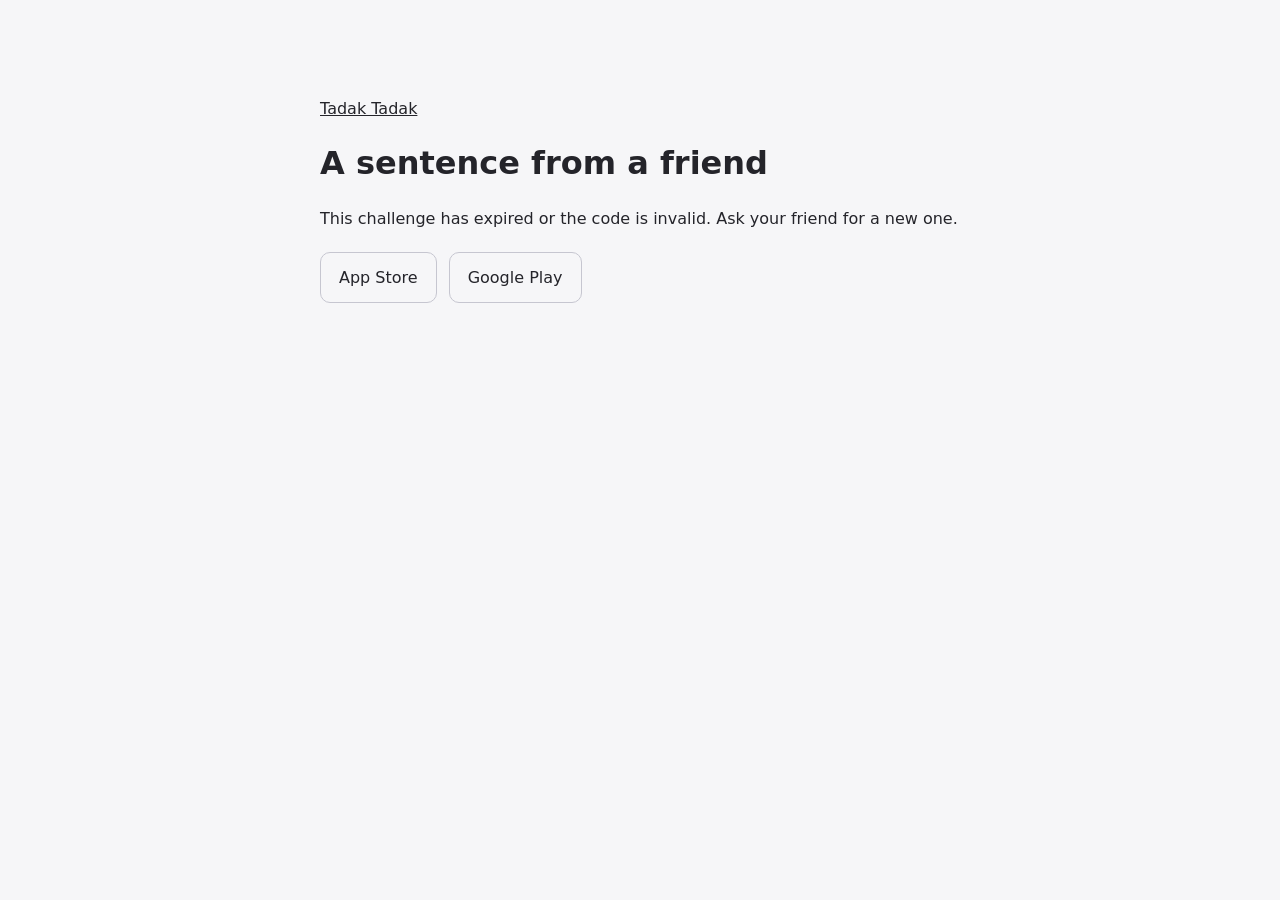
==== c/index.html @ a0da96f6 "타닥타닥 웹: 같은 문장 도전 페이지와 앱 링크 인증 파일 Co-Authored-By: Claude Opus 5.5 <noreply@anthropic.com>" ====
<!doctype html>
<html lang="ko"><head><meta charset="utf-8"><meta name="viewport" content="width=device-width,initial-scale=1"><meta name="referrer" content="no-referrer"><meta name="robots" content="noindex"><meta name="apple-itunes-app" content="app-id=6443688240"><title>같은 문장 도전 · 타닥타닥</title><link rel="stylesheet" href="/style.css"><script type="module" src="/c/challenge.js"></script></head>
<body><main><a href="/" id="brand">타닥타닥</a><h1 id="title">친구가 보낸 문장</h1><p id="status" role="status" aria-live="polite">도전을 불러오는 중이에요…</p><section id="preview" class="card" hidden><p id="record"></p><p id="sentence" class="sentence"></p><small id="expiry"></small></section><a id="open" class="button primary" hidden>앱에서 열기</a><section id="code-panel" class="card" hidden><p id="code-label">도전 코드</p><code id="code"></code> <button id="copy" type="button">복사</button><p id="instruction">앱을 설치한 뒤 실전 연습에서 ‘도전 코드 입력’을 눌러 주세요.</p></section><div class="actions"><a class="button" href="https://apps.apple.com/app/id6443688240">App Store</a><a class="button" href="https://play.google.com/store/apps/details?id=com.dongcheon.tadak">Google Play</a></div></main></body></html>
---- style.css ----
:root { color-scheme: light dark; font-family: system-ui, -apple-system, sans-serif; line-height: 1.6; background: #f6f6f8; color: #24242a; }
* { box-sizing: border-box; }
body { margin: 0; padding: 24px; }
main { max-width: 640px; margin: 8vh auto; }
h1 { line-height: 1.3; font-size: 2rem; }
.card { border: 1px solid #d9d9e0; border-radius: 16px; padding: 24px; background: #fff; margin: 24px 0; }
.sentence { white-space: pre-wrap; overflow-wrap: anywhere; font-size: 1.15rem; }
.actions { display: flex; flex-wrap: wrap; gap: 12px; margin: 20px 0; }
a, button { color: inherit; }
.button, button { display: inline-block; padding: 12px 18px; border: 1px solid #c6c6d0; border-radius: 10px; background: transparent; font: inherit; cursor: pointer; text-decoration: none; }
.primary { background: #4240a0; border-color: #4240a0; color: #fff; }
a:focus-visible, button:focus-visible { outline: 3px solid #7471df; outline-offset: 3px; }
small { color: #60606a; }
code { font-size: 1.3rem; letter-spacing: 0.15em; }
[hidden] { display: none !important; }
@media (prefers-color-scheme: dark) { :root { background: #17171d; color: #eeeef3; } .card { background: #24242c; border-color: #41414b; } small { color: #b8b8c4; } }
@media (max-width: 400px) { body { padding: 16px; } .card { padding: 18px; } main { margin-top: 32px; } }
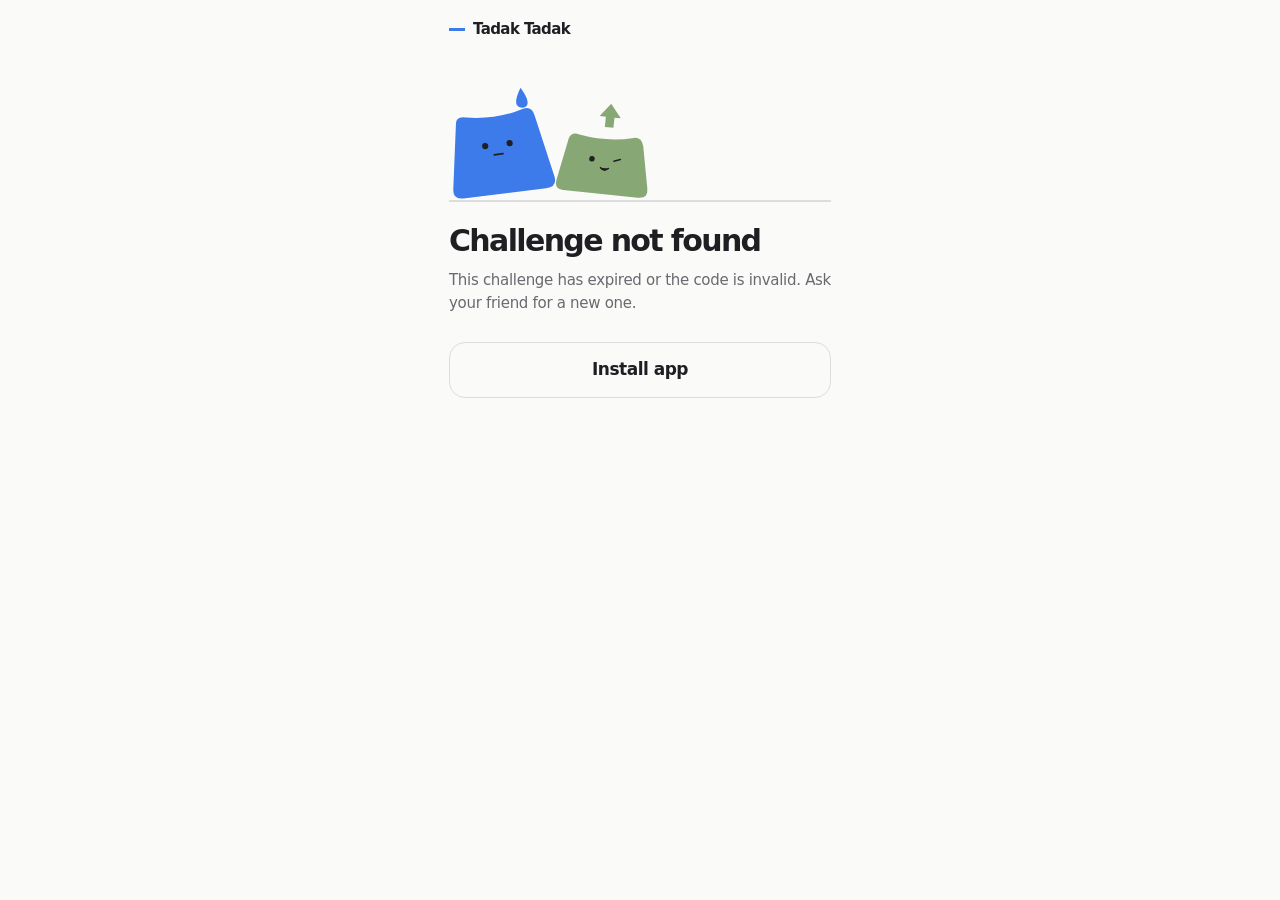
==== commit 50d72c9d: "공유 페이지 Paper 개편, 앱에서 바로 승부 열기, 카카오톡 대응, 설치 후 초대 복원 기록 Co-Authored-By: Claude Opus 5.5 <noreply@anthr" ====
--- a/c/index.html
+++ b/c/index.html
@@ -1,3 +1,11 @@
 <!doctype html>
-<html lang="ko"><head><meta charset="utf-8"><meta name="viewport" content="width=device-width,initial-scale=1"><meta name="referrer" content="no-referrer"><meta name="robots" content="noindex"><meta name="apple-itunes-app" content="app-id=6443688240"><title>같은 문장 도전 · 타닥타닥</title><link rel="stylesheet" href="/style.css"><script type="module" src="/c/challenge.js"></script></head>
-<body><main><a href="/" id="brand">타닥타닥</a><h1 id="title">친구가 보낸 문장</h1><p id="status" role="status" aria-live="polite">도전을 불러오는 중이에요…</p><section id="preview" class="card" hidden><p id="record"></p><p id="sentence" class="sentence"></p><small id="expiry"></small></section><a id="open" class="button primary" hidden>앱에서 열기</a><section id="code-panel" class="card" hidden><p id="code-label">도전 코드</p><code id="code"></code> <button id="copy" type="button">복사</button><p id="instruction">앱을 설치한 뒤 실전 연습에서 ‘도전 코드 입력’을 눌러 주세요.</p></section><div class="actions"><a class="button" href="https://apps.apple.com/app/id6443688240">App Store</a><a class="button" href="https://play.google.com/store/apps/details?id=com.dongcheon.tadak">Google Play</a></div></main></body></html>
+<html lang="ko"><head><meta charset="utf-8"><meta name="viewport" content="width=device-width,initial-scale=1"><meta name="referrer" content="no-referrer"><meta name="robots" content="noindex"><meta name="apple-itunes-app" content="app-id=6443688240"><title>이 문장 몇 타 나옴? · 타닥타닥</title><meta property="og:type" content="website"><meta property="og:site_name" content="타닥타닥"><meta property="og:title" content="이 문장 몇 타 나옴?"><meta property="og:description" content="같은 문장 치고 기록 비교"><meta property="og:image" content="https://eastlooo.github.io/c/og-v3.png"><meta property="og:image:width" content="1200"><meta property="og:image:height" content="630"><meta name="twitter:card" content="summary_large_image"><meta name="description" content="같은 문장 치고 기록 비교"><link rel="stylesheet" href="/c/challenge.css"><script type="module" src="/c/challenge.js"></script></head>
+<body><main>
+<a href="/" id="brand">타닥타닥</a>
+<section class="hero"><div class="duo" aria-hidden="true"><img class="tok" src="/c/tok.svg" alt="" width="104" height="104"><img class="sif" src="/c/sif.svg" alt="" width="96" height="96"></div>
+<h1 id="title">친구가 승부를 걸었어요</h1><p id="status" role="status" aria-live="polite">도전을 불러오는 중이에요…</p></section>
+<section id="preview" hidden><div id="record"><div class="rk k1"><span id="record-caption-kpm">타수</span><b id="record-kpm"></b></div><div class="rk k2"><span id="record-caption-accuracy">정확도</span><b id="record-accuracy"></b></div><p id="record-hidden" hidden>기록을 숨긴 승부예요</p></div><p id="sentence" class="sentence"></p><small id="expiry"></small></section>
+<div class="actions"><a id="open" class="button" hidden>앱에서 승부하기</a><a id="install" class="button" href="https://apps.apple.com/app/id6443688240">앱 설치하기</a></div>
+<section id="kakao-hint" hidden><p>카카오톡 안에서는 앱이 바로 열리지 않을 수 있어요. 다른 브라우저로 열어 주세요.</p><button id="external" type="button">다른 브라우저로 열기</button></section>
+<section id="code-panel" hidden><div><p id="code-label">도전 코드</p><code id="code"></code><button id="copy" type="button">복사</button><p id="instruction">앱을 설치한 뒤 실전 연습에서 ‘도전 코드 입력’을 눌러 주세요.</p></div></section>
+</main></body></html>
--- a/c/challenge.css
+++ b/c/challenge.css
@@ -0,0 +1,67 @@
+:root{--bg:#FAFAF9;--plate:#F0F0EE;--ink:#1F1F23;--sec:#696970;--muted:#9A9AA0;--rule:#DDDDDF;--btn:#4A4B55;--onbtn:#fff;--cobalt:#3D7BEA;--card-shadow:0 14px 26px -10px rgba(61,123,234,.42);color-scheme:light dark}
+@media (prefers-color-scheme:dark){:root{--bg:#2C2C2F;--plate:#36363A;--ink:#EDEDEF;--sec:#B4B4BA;--muted:#85858B;--rule:#4A4A50;--btn:#E6E6E9;--onbtn:#2C2C2F;--cobalt:#4A83EB;--card-shadow:0 14px 26px -10px rgba(0,0,0,.55)}}
+*{box-sizing:border-box}[hidden]{display:none!important}
+html{-webkit-text-size-adjust:100%}
+body{margin:0;background:var(--bg);color:var(--ink);font-family:'Apple SD Gothic Neo','Noto Sans KR','Malgun Gothic',system-ui,sans-serif;-webkit-font-smoothing:antialiased;line-height:1.5}
+main{max-width:430px;margin:0 auto;padding:18px 24px 40px;min-height:100svh;display:flex;flex-direction:column}
+#brand{align-self:flex-start;font-size:15px;font-weight:800;letter-spacing:-.04em;color:var(--ink);text-decoration:none;display:flex;align-items:center;gap:8px}
+#brand::before{content:'';width:16px;height:3px;background:var(--cobalt);display:block}
+.hero{margin-top:28px;display:flex;flex-direction:column}
+.duo{position:relative;height:116px;display:flex;align-items:flex-end;margin-bottom:22px}
+.duo img{display:block;position:absolute;bottom:0;width:104px;height:104px;transform-origin:50% 100%}
+.duo .tok{left:0;transform:rotate(-7deg)}
+.duo .sif{left:92px;width:96px;height:96px;transform:rotate(6deg)}
+.duo::after{content:'';position:absolute;left:0;right:0;bottom:-1px;border-bottom:2px solid var(--rule)}
+.duo::before{content:'';position:absolute;left:204px;bottom:0;width:28px;height:0}
+#title{margin:0;font-size:30px;line-height:1.22;font-weight:800;letter-spacing:-.055em}
+#status{margin:10px 0 0;font-size:15px;color:var(--sec);letter-spacing:-.02em;min-height:1.5em}
+#status:empty{display:none}
+#preview{margin-top:26px;display:flex;flex-direction:column;gap:10px}
+#record{margin:0;padding:20px 22px;background:var(--cobalt);color:#FFF7E6;border-radius:22px;box-shadow:var(--card-shadow);font-size:22px;line-height:1.3;font-weight:700;letter-spacing:-.045em;font-variant-numeric:tabular-nums}
+.sentence{margin:0;padding:22px;background:var(--plate);border-radius:18px;font-family:'AppleMyungjo','Noto Serif KR','Batang',serif;font-size:22px;line-height:1.6;letter-spacing:-.03em;word-break:keep-all;overflow-wrap:anywhere}
+#expiry{display:block;margin:2px 2px 0;font-size:13px;color:var(--sec)}
+.actions{display:flex;flex-direction:column;gap:10px;margin-top:28px}
+.button{display:flex;align-items:center;justify-content:center;min-height:56px;border-radius:16px;font-size:17px;font-weight:700;letter-spacing:-.03em;text-decoration:none;color:var(--ink);border:1.5px solid var(--rule);background:transparent}
+#open.button{background:var(--btn);color:var(--onbtn);border-color:var(--btn);min-height:60px;font-size:18px}
+#open.button:active{transform:scale(.98)}
+#kakao-hint{margin-top:18px;padding:16px 18px;background:var(--plate);border-radius:16px;font-size:14px;color:var(--sec);display:flex;flex-direction:column;gap:12px;border-left:3px solid var(--cobalt);border-radius:4px 16px 16px 4px}
+#kakao-hint p{margin:0;letter-spacing:-.02em}
+#external{align-self:flex-start;font:inherit;font-weight:700;font-size:14px;color:var(--cobalt);background:none;border:0;padding:6px 0;cursor:pointer;text-decoration:underline;text-underline-offset:4px}
+#code-panel{margin-top:auto;padding-top:34px}
+#code-panel>div{border-top:1px solid var(--rule);padding-top:14px;display:grid;grid-template-columns:1fr auto;gap:2px 12px;align-items:center}
+#code-label{margin:0;font-size:12px;color:var(--muted);letter-spacing:.04em;grid-column:1/-1}
+#code{font:600 18px/1.4 ui-monospace,'SF Mono',Menlo,monospace;letter-spacing:.08em;word-break:break-all}
+#copy{font:inherit;font-size:13px;font-weight:700;color:var(--ink);background:var(--plate);border:0;border-radius:10px;padding:8px 14px;cursor:pointer}
+#instruction{grid-column:1/-1;margin:6px 0 0;font-size:12.5px;color:var(--muted);letter-spacing:-.01em}
+@media (prefers-reduced-motion:no-preference){.duo img{transition:transform .3s}}
+/* v2: characters peek from behind the cards (the app's dashboard signature) */
+body:has(#preview:not([hidden])) .duo{display:none}
+body:has(#preview:not([hidden])) .hero{margin-top:30px}
+body:has(#preview:not([hidden])) #title{font-size:32px}
+#preview{position:relative;isolation:isolate;margin-top:66px}
+#preview::before{content:'';position:absolute;z-index:-1;right:22px;top:-58px;width:84px;height:84px;background:url(swimi.svg) center/contain no-repeat;transform:rotate(9deg);transform-origin:50% 100%}
+#record{position:relative;z-index:1}
+.actions{position:relative;isolation:isolate}
+body:has(#open:not([hidden])) .actions{margin-top:62px}
+body:has(#open:not([hidden])) .actions::before{content:'';position:absolute;z-index:-1;left:26px;top:-50px;width:72px;height:72px;background:url(sif.svg) center/contain no-repeat;transform:rotate(-8deg);transform-origin:50% 100%}
+.duo{height:132px}.duo img.tok{width:116px;height:116px}.duo img.sif{left:100px;width:104px;height:104px}
+@media (prefers-reduced-motion:no-preference){#preview::before,.actions::before{animation:peek .6s cubic-bezier(.2,1.3,.4,1) .15s both}@keyframes peek{from{translate:0 22px}to{translate:0 0}}}
+#preview::before{top:-68px;width:92px;height:92px;right:20px}
+#status,#kakao-hint p,#instruction{word-break:keep-all}
+body:not(:has(#preview:not([hidden]))) .actions::before{display:none}
+body:not(:has(#preview:not([hidden]))) .actions{margin-top:28px!important}
+/* v3: structured record card (practice L2h-b language) */
+#record{display:grid;grid-template-columns:1.6fr 1fr;align-items:center;min-height:116px;padding:0 24px;font-weight:400;letter-spacing:0}
+.rk{display:flex;flex-direction:column;gap:3px}
+.rk span{font-size:11.5px;font-weight:600;letter-spacing:.14em;color:rgba(255,247,230,.78)}
+.rk b{font-family:'Iowan Old Style','Baskerville',Georgia,'AppleMyungjo',serif;font-weight:400;font-variant-numeric:tabular-nums lining-nums;color:#FFF7E6;line-height:1}
+.rk.k1 b{font-size:64px;letter-spacing:-.05em}
+.rk.k2{padding-left:20px;border-left:1px solid rgba(255,247,230,.3)}
+.rk.k2 b{font-size:34px;letter-spacing:-.03em}
+.rk.k2 b::after{content:'%';font-size:17px;opacity:.8;margin-left:2px}
+#record-hidden{grid-column:1/-1;margin:0;display:flex;align-items:center;gap:18px;font-size:18px;font-weight:700;letter-spacing:-.03em;color:#FFF7E6}
+#record-hidden::before{content:'?';font-family:'Iowan Old Style','Baskerville',Georgia,serif;font-weight:400;font-size:76px;line-height:1;opacity:.95;margin-top:-6px}
+#record:has(#record-hidden:not([hidden])) .rk{display:none}
+#preview::before{top:-84px;width:100px;height:100px;right:24px}
+#preview{margin-top:76px}
+#record-hidden::before{margin-top:0;transform:translateY(8px)}
